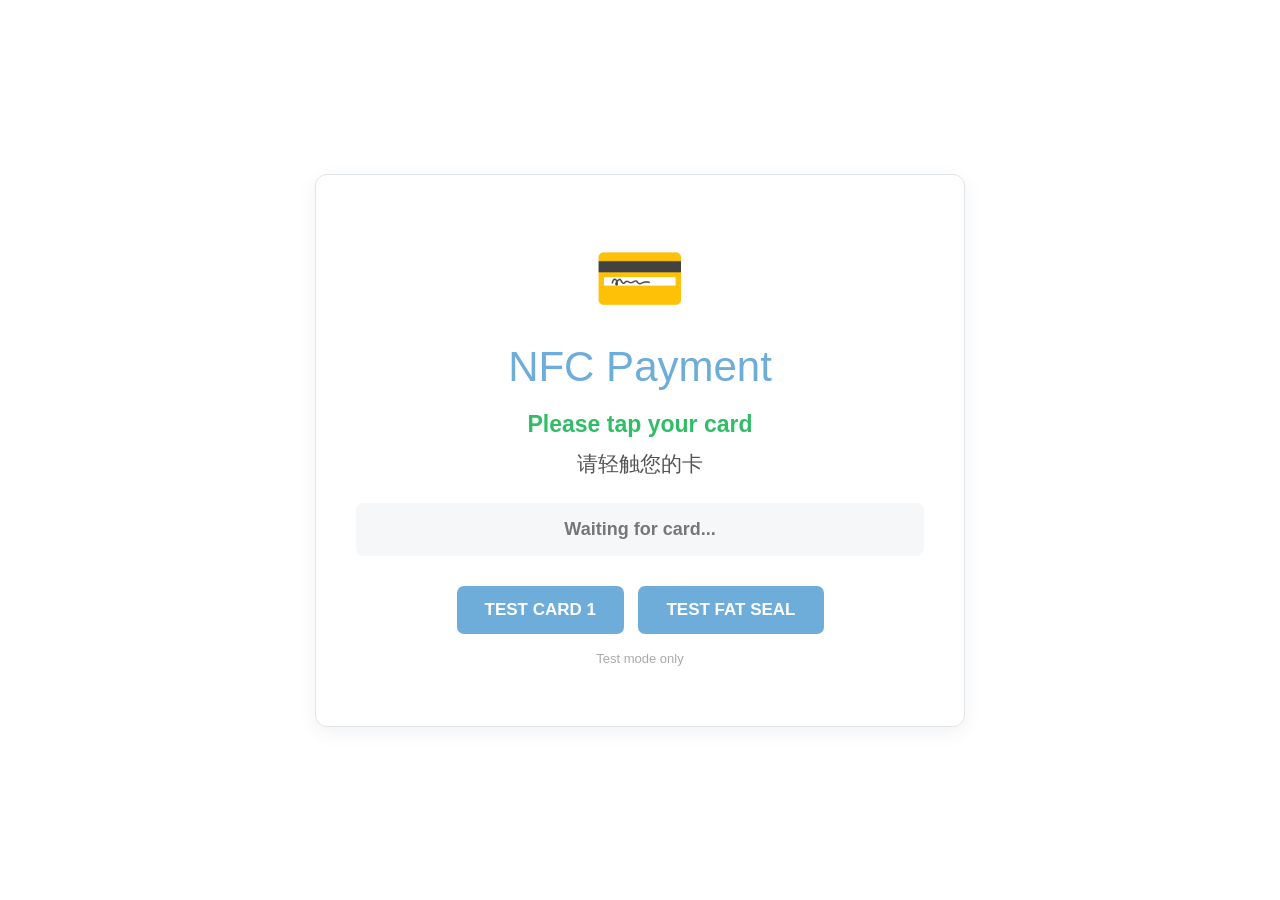
==== index.html @ 9e86143d "Update index.html" ====
<!DOCTYPE html>
<html lang="en">

<head>

    <meta charset="UTF-8">

    <meta
        name="viewport"
        content="width=device-width, initial-scale=1.0"
    >

    <title>NFC Payment</title>

    <style>

        * {
            box-sizing: border-box;
        }

        body {
            margin: 0;
            min-height: 100vh;

            display: flex;
            justify-content: center;
            align-items: center;

            font-family: Arial, sans-serif;

            background: #ffffff;
            color: #3f3f3f;
        }

        .container {
            width: 90%;
            max-width: 650px;

            padding: 60px 40px;

            text-align: center;

            border: 1px solid #e0e5e9;
            border-radius: 12px;

            background: white;

            box-shadow:
                0 5px 20px rgba(0, 0, 0, 0.06);
        }

        .card-icon {
            font-size: 75px;
            margin-bottom: 20px;
        }

        h1 {
            margin-top: 0;
            margin-bottom: 20px;

            font-size: 42px;
            font-weight: 400;

            color: #6eadd9;
        }

        .instruction {
            margin-bottom: 12px;

            font-size: 23px;
            font-weight: bold;

            color: #31bd67;
        }

        .instruction-cn {
            margin-bottom: 8px;

            font-size: 21px;

            color: #555;
        }

        .instruction-ms {
            margin-bottom: 30px;

            font-size: 18px;

            color: #777;
        }

        #status {
            margin-top: 25px;
            margin-bottom: 25px;

            padding: 16px;

            border-radius: 8px;

            background: #f5f7f9;

            font-size: 18px;
            font-weight: bold;

            color: #777;
        }

        #status.success {
            background: #edf9f1;
            color: #31bd67;
        }

        #status.error {
            background: #fff0f0;
            color: #d9534f;
        }

        button {
            padding: 14px 28px;

            border: none;
            border-radius: 7px;

            background: #6eadd9;

            color: white;

            font-size: 17px;
            font-weight: bold;

            cursor: pointer;

            margin: 5px;
        }

        button:hover {
            opacity: 0.9;
        }

        .test-note {
            margin-top: 12px;

            font-size: 13px;

            color: #aaa;
        }

        @media (max-width: 600px) {

            .container {
                padding: 40px 20px;
            }

            h1 {
                font-size: 34px;
            }

            .instruction {
                font-size: 20px;
            }

        }

    </style>

</head>


<body>


    <div class="container">


        <div class="card-icon">
            💳
        </div>


        <h1>
            NFC Payment
        </h1>


        <div class="instruction">
            Please tap your card
        </div>


        <div class="instruction-cn">
            请轻触您的卡
        </div>


        <div id="status">
            Waiting for card...
        </div>


        <!-- TEST BUTTONS -->

        <button
            type="button"
            id="testCard1"
        >
            TEST CARD 1
        </button>


        <button
            type="button"
            id="testCard2"
        >
            TEST FAT SEAL
        </button>


        <div class="test-note">
            Test mode only
        </div>


    </div>



    <!-- ==========================================
         VOICE FUNCTIONS
         ========================================== -->

    <script src="js/voice.js"></script>



    <script>


        // ==========================================
        // CARD DATABASE
        // ==========================================
        //
        // CARD 1
        // 0064559458
        //
        // FAT SEAL
        // 0064446838
        // Balance: $6700
        // Expiry: 11/28
        // CVV: 520
        //
        // ==========================================


        const cardData = {


            "0064446838": {

                name: "Amanda Boh",

                balance: 300,

                expiry: "11/26",

                cvv: "123"

            },


            "0064559458": {

                name: "Fat Seal",

                balance: 6700,

                expiry: "11/28",

                cvv: "520"

            }


        };



        // ==========================================
        // AUTHORISED CARDS
        // ==========================================

        const authorisedCards =
            Object.keys(cardData);



        // ==========================================
        // NFC VARIABLES
        // ==========================================

        let nfcInput = "";

        let cardProcessing = false;

        let inputTimer = null;



        // ==========================================
        // INITIAL VOICE PROMPT
        // ==========================================

        window.addEventListener(
            "load",
            function () {

                setTimeout(
                    function () {

                        if (
                            typeof voiceTapCard ===
                            "function"
                        ) {

                            voiceTapCard();

                        }

                    },
                    800
                );

            }
        );



        // ==========================================
        // RESET STATUS
        // ==========================================

        function resetStatus() {

            const status =
                document.getElementById(
                    "status"
                );

            status.textContent =
                "Waiting for card...";

            status.classList.remove(
                "success"
            );

            status.classList.remove(
                "error"
            );

        }



        // ==========================================
        // INVALID CARD
        // ==========================================

        function invalidCard() {

            const status =
                document.getElementById(
                    "status"
                );


            status.textContent =
                "Card not recognised";


            status.classList.remove(
                "success"
            );


            status.classList.add(
                "error"
            );


            console.log(
                "CARD NOT RECOGNISED"
            );


            if (
                typeof voiceInvalidCard ===
                "function"
            ) {

                voiceInvalidCard();

            }


            setTimeout(
                function () {

                    resetStatus();

                },
                2500
            );

        }



        // ==========================================
        // PROCESS COMPLETE CARD
        // ==========================================

        function processCard() {


            clearTimeout(
                inputTimer
            );


            const cardNumber =
                nfcInput.trim();


            console.log(
                "FULL NFC CARD NUMBER:",
                cardNumber
            );


            // Clear input ready for next scan

            nfcInput = "";


            if (
                cardNumber === ""
            ) {

                return;

            }



            // ======================================
            // CHECK AUTHORISED CARDS
            // ======================================

            if (
                authorisedCards.includes(
                    cardNumber
                )
            ) {


                console.log(
                    "AUTHORISED CARD:",
                    cardNumber
                );


                openPaymentPage(
                    cardNumber
                );


                return;

            }



            // ======================================
            // UNKNOWN CARD
            // ======================================

            console.log(
                "UNKNOWN CARD:",
                cardNumber
            );


            invalidCard();

        }



        // ==========================================
        // OPEN PAYMENT PAGE
        // ==========================================

        function openPaymentPage(
            cardNumber
        ) {


            if (
                cardProcessing
            ) {

                return;

            }


            const card =
                cardData[
                    cardNumber
                ];


            if (
                !card
            ) {

                invalidCard();

                return;

            }


            cardProcessing =
                true;


            const status =
                document.getElementById(
                    "status"
                );


            status.textContent =
                card.name +
                " recognised";


            status.classList.remove(
                "error"
            );


            status.classList.add(
                "success"
            );


            console.log(
                "Card recognised:",
                cardNumber
            );


            console.log(
                "Card name:",
                card.name
            );


            console.log(
                "Balance:",
                card.balance
            );



            // ======================================
            // SPEAK CARD ACCEPTED
            // ======================================

            if (
                typeof voiceCardAccepted ===
                "function"
            ) {

                voiceCardAccepted();

            }



            // ======================================
            // REDIRECT AFTER 3 SECONDS
            // ======================================

            setTimeout(
                function () {

                    goToPaymentPage(
                        cardNumber
                    );

                },
                3000
            );

        }



        // ==========================================
        // GO TO PAYMENT PAGE
        // ==========================================

        function goToPaymentPage(
            cardNumber
        ) {


            console.log(
                "Redirecting card:",
                cardNumber
            );


            window.location.href =
                "paymentPage.html?card=" +
                encodeURIComponent(
                    cardNumber
                );

        }



        // ==========================================
        // NFC READER
        // ==========================================
        //
        // The NFC reader behaves like a keyboard.
        //
        // It sends the card number one character
        // at a time.
        //
        // We wait 150 ms after the final character
        // before processing the complete card.
        //
        // If the NFC reader sends ENTER, the card
        // is processed immediately.
        //
        // ==========================================


        document.addEventListener(
            "keydown",
            function (event) {


                if (
                    cardProcessing
                ) {

                    return;

                }



                // ==================================
                // NUMBER RECEIVED
                // ==================================

                if (
                    /^[0-9]$/.test(
                        event.key
                    )
                ) {


                    nfcInput +=
                        event.key;


                    console.log(
                        "Reading NFC:",
                        nfcInput
                    );


                    const status =
                        document.getElementById(
                            "status"
                        );


                    status.textContent =
                        "Reading card...";


                    status.classList.remove(
                        "error"
                    );


                    status.classList.remove(
                        "success"
                    );



                    // Cancel previous timer

                    clearTimeout(
                        inputTimer
                    );



                    // Wait for reader to finish

                    inputTimer =
                        setTimeout(
                            function () {

                                processCard();

                            },
                            150
                        );


                    return;

                }



                // ==================================
                // ENTER FROM NFC READER
                // ==================================

                if (
                    event.key ===
                    "Enter"
                ) {


                    event.preventDefault();


                    clearTimeout(
                        inputTimer
                    );


                    processCard();


                    return;

                }

            }
        );



        // ==========================================
        // TEST CARD 1
        // ==========================================

        document.getElementById(
            "testCard1"
        ).addEventListener(
            "click",
            function () {


                openPaymentPage(
                    "0064559458"
                );


            }
        );



        // ==========================================
        // TEST FAT SEAL
        // ==========================================

        document.getElementById(
            "testCard2"
        ).addEventListener(
            "click",
            function () {


                openPaymentPage(
                    "0064446838"
                );


            }
        );



        // ==========================================
        // ENABLE VOICE AFTER FIRST INTERACTION
        // ==========================================

        let firstInteractionDone =
            false;


        document.addEventListener(
            "click",
            function () {


                if (
                    firstInteractionDone
                ) {

                    return;

                }


                firstInteractionDone =
                    true;


                if (
                    typeof voiceTapCard ===
                    "function"
                ) {

                    voiceTapCard();

                }

            }
        );


    </script>


</body>

</html>
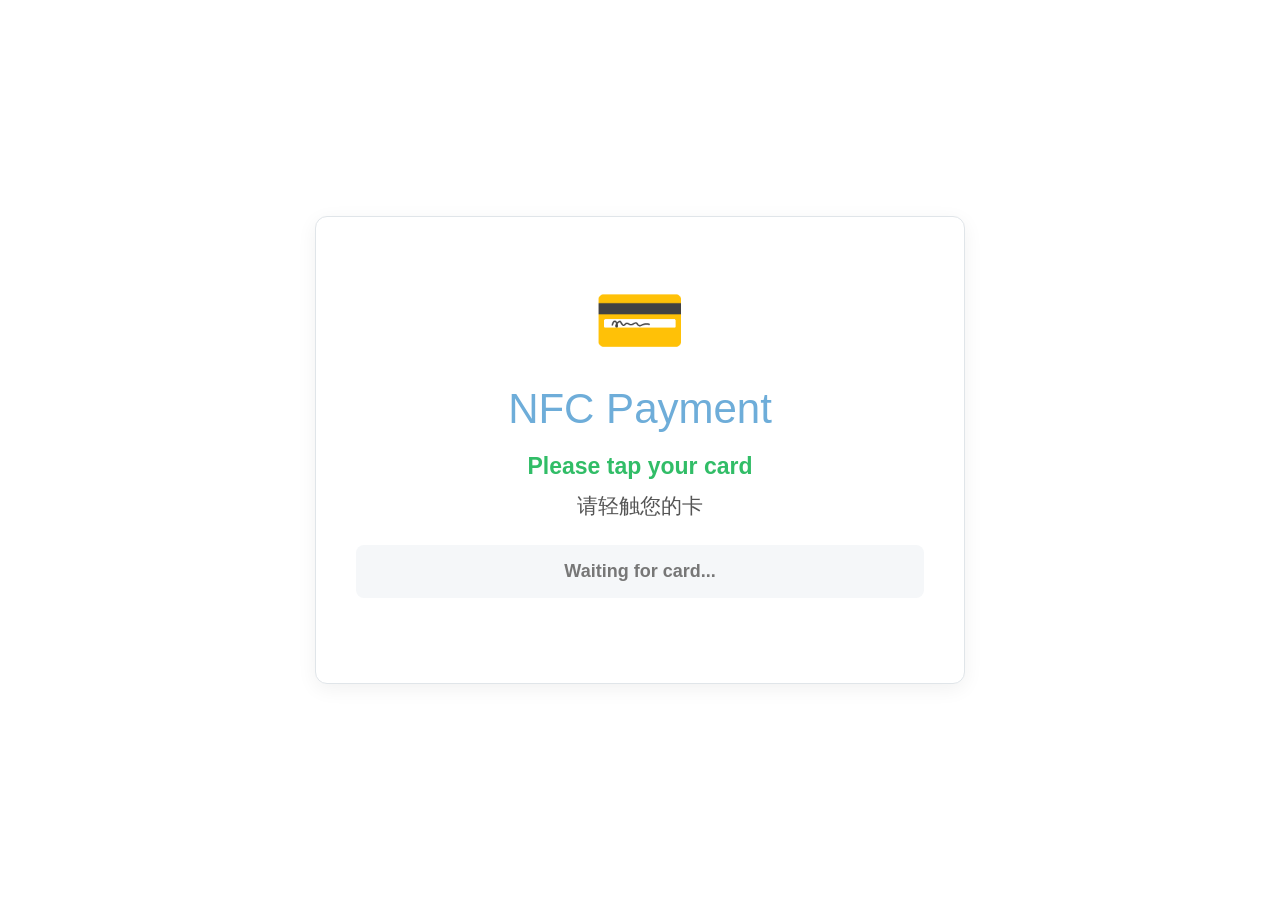
==== commit eea491bc: "Update index.html" ====
--- a/index.html
+++ b/index.html
@@ -194,29 +194,6 @@
 
         <div id="status">
             Waiting for card...
-        </div>
-
-
-        <!-- TEST BUTTONS -->
-
-        <button
-            type="button"
-            id="testCard1"
-        >
-            TEST CARD 1
-        </button>
-
-
-        <button
-            type="button"
-            id="testCard2"
-        >
-            TEST FAT SEAL
-        </button>
-
-
-        <div class="test-note">
-            Test mode only
         </div>
 
 
@@ -254,20 +231,20 @@
         const cardData = {
 
 
+            "0064559458": {
+
+                name: "Amanda Boh",
+
+                balance: 300,
+
+                expiry: "11/26",
+
+                cvv: "123"
+
+            },
+
+
             "0064446838": {
-
-                name: "Amanda Boh",
-
-                balance: 300,
-
-                expiry: "11/26",
-
-                cvv: "123"
-
-            },
-
-
-            "0064559458": {
 
                 name: "Fat Seal",
 
@@ -616,18 +593,33 @@
             cardNumber
         ) {
 
-
             console.log(
                 "Redirecting card:",
                 cardNumber
             );
 
-
+            const card = cardData[cardNumber];
+
+            // Optional browser storage. The payment page does NOT depend on this.
+            try {
+                localStorage.setItem(
+                    "selectedCard",
+                    JSON.stringify({
+                        cardNumber: cardNumber,
+                        name: card.name,
+                        balance: card.balance,
+                        expiry: card.expiry,
+                        cvv: card.cvv
+                    })
+                );
+            } catch (error) {
+                console.log("Browser storage unavailable; continuing with URL card ID.");
+            }
+
+            // This URL parameter is the main hand-off to paymentPage.html.
             window.location.href =
                 "paymentPage.html?card=" +
-                encodeURIComponent(
-                    cardNumber
-                );
+                encodeURIComponent(cardNumber);
 
         }
 
@@ -765,46 +757,6 @@
 
 
 
-        // ==========================================
-        // TEST CARD 1
-        // ==========================================
-
-        document.getElementById(
-            "testCard1"
-        ).addEventListener(
-            "click",
-            function () {
-
-
-                openPaymentPage(
-                    "0064559458"
-                );
-
-
-            }
-        );
-
-
-
-        // ==========================================
-        // TEST FAT SEAL
-        // ==========================================
-
-        document.getElementById(
-            "testCard2"
-        ).addEventListener(
-            "click",
-            function () {
-
-
-                openPaymentPage(
-                    "0064446838"
-                );
-
-
-            }
-        );
-
 
 
         // ==========================================
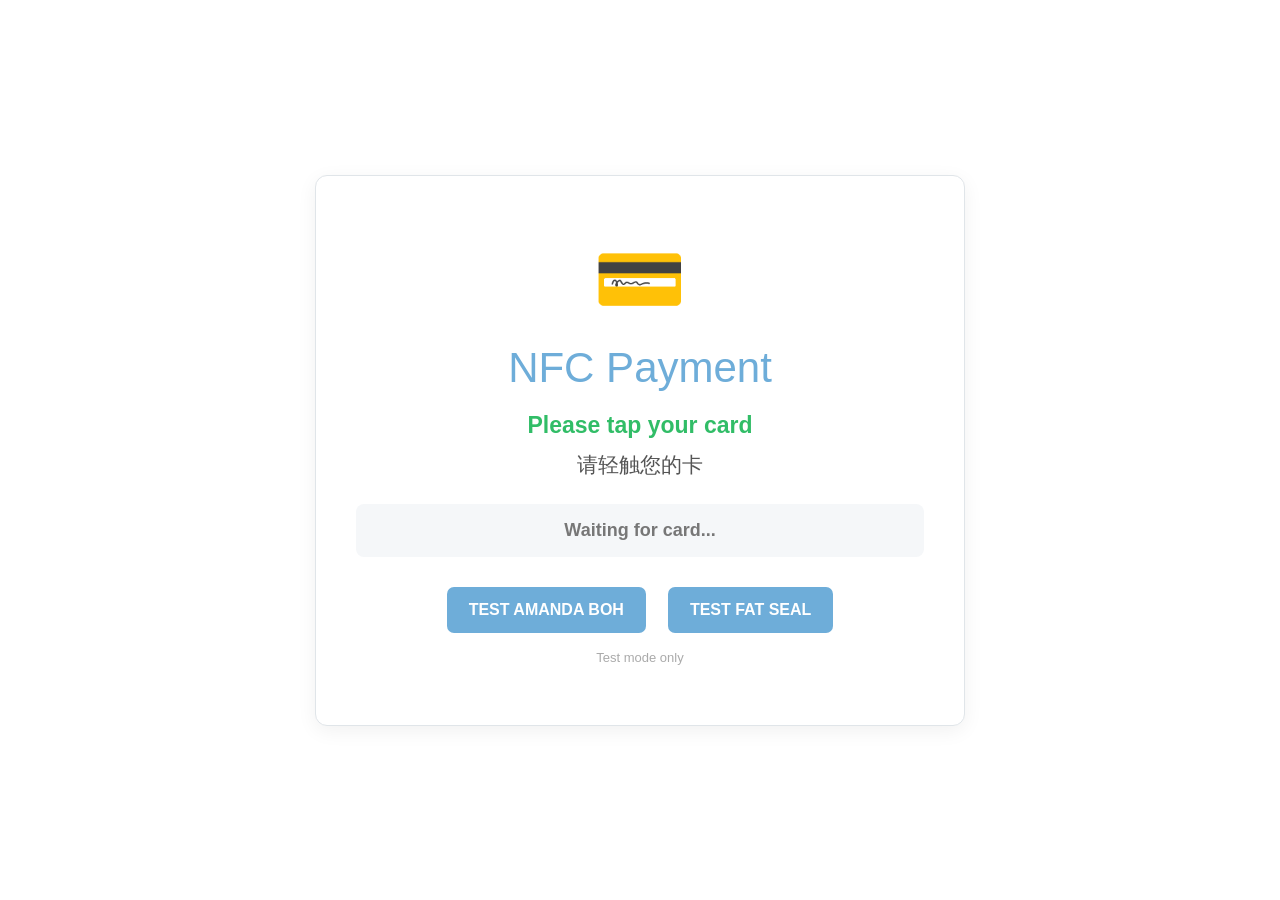
==== commit 614becb8: "Update index.html" ====
--- a/index.html
+++ b/index.html
@@ -115,6 +115,35 @@
             color: #d9534f;
         }
 
+        .test-buttons {
+            display: flex;
+            justify-content: center;
+            gap: 12px;
+            margin-top: 8px;
+            flex-wrap: wrap;
+        }
+
+        .test-buttons button {
+            padding: 14px 22px;
+            border: none;
+            border-radius: 7px;
+            background: #6eadd9;
+            color: white;
+            font-size: 16px;
+            font-weight: bold;
+            cursor: pointer;
+        }
+
+        .test-buttons button:hover {
+            opacity: 0.9;
+        }
+
+        .test-note {
+            margin-top: 12px;
+            font-size: 13px;
+            color: #aaa;
+        }
+
         button {
             padding: 14px 28px;
 
@@ -196,6 +225,14 @@
             Waiting for card...
         </div>
 
+        <!-- TEST BUTTONS -->
+        <div class="test-buttons">
+            <button type="button" id="testAmanda">TEST AMANDA BOH</button>
+            <button type="button" id="testFatSeal">TEST FAT SEAL</button>
+        </div>
+
+        <div class="test-note">Test mode only</div>
+
 
     </div>
 
@@ -216,11 +253,14 @@
         // CARD DATABASE
         // ==========================================
         //
-        // CARD 1
-        // 0064559458
+        // AMANDA BOH
+        // 0064446838
+        // Balance: $300
+        // Expiry: 08/26
+        // CVV: 123
         //
         // FAT SEAL
-        // 0064446838
+        // 0064559458
         // Balance: $6700
         // Expiry: 11/28
         // CVV: 520
@@ -230,35 +270,21 @@
 
         const cardData = {
 
+            "0064446838": {
+                name: "Amanda Boh",
+                balance: 300,
+                expiry: "08/26",
+                cvv: "123"
+            },
 
             "0064559458": {
-
-                name: "Amanda Boh",
-
-                balance: 300,
-
-                expiry: "11/26",
-
-                cvv: "123"
-
-            },
-
-
-            "0064446838": {
-
                 name: "Fat Seal",
-
                 balance: 6700,
-
                 expiry: "11/28",
-
                 cvv: "520"
-
-            }
-
+            }
 
         };
-
 
 
         // ==========================================
@@ -404,7 +430,7 @@
 
 
             const cardNumber =
-                nfcInput.trim();
+                nfcInput.replace(/\D/g, "").trim();
 
 
             console.log(
@@ -518,8 +544,7 @@
 
 
             status.textContent =
-                card.name +
-                " recognised";
+                card.name + " recognised";
 
 
             status.classList.remove(
@@ -617,9 +642,18 @@
             }
 
             // This URL parameter is the main hand-off to paymentPage.html.
+            const profile =
+                cardNumber === "0064559458"
+                    ? "fatseal"
+                    : "amanda";
+
             window.location.href =
                 "paymentPage.html?card=" +
-                encodeURIComponent(cardNumber);
+                encodeURIComponent(cardNumber) +
+                "&profile=" +
+                encodeURIComponent(profile) +
+                "&v=" +
+                Date.now();
 
         }
 
@@ -760,6 +794,25 @@
 
 
         // ==========================================
+        // TEST BUTTONS
+        // ==========================================
+
+        document.getElementById("testAmanda").addEventListener(
+            "click",
+            function () {
+                openPaymentPage("0064446838");
+            }
+        );
+
+        document.getElementById("testFatSeal").addEventListener(
+            "click",
+            function () {
+                openPaymentPage("0064559458");
+            }
+        );
+
+
+        // ==========================================
         // ENABLE VOICE AFTER FIRST INTERACTION
         // ==========================================
 
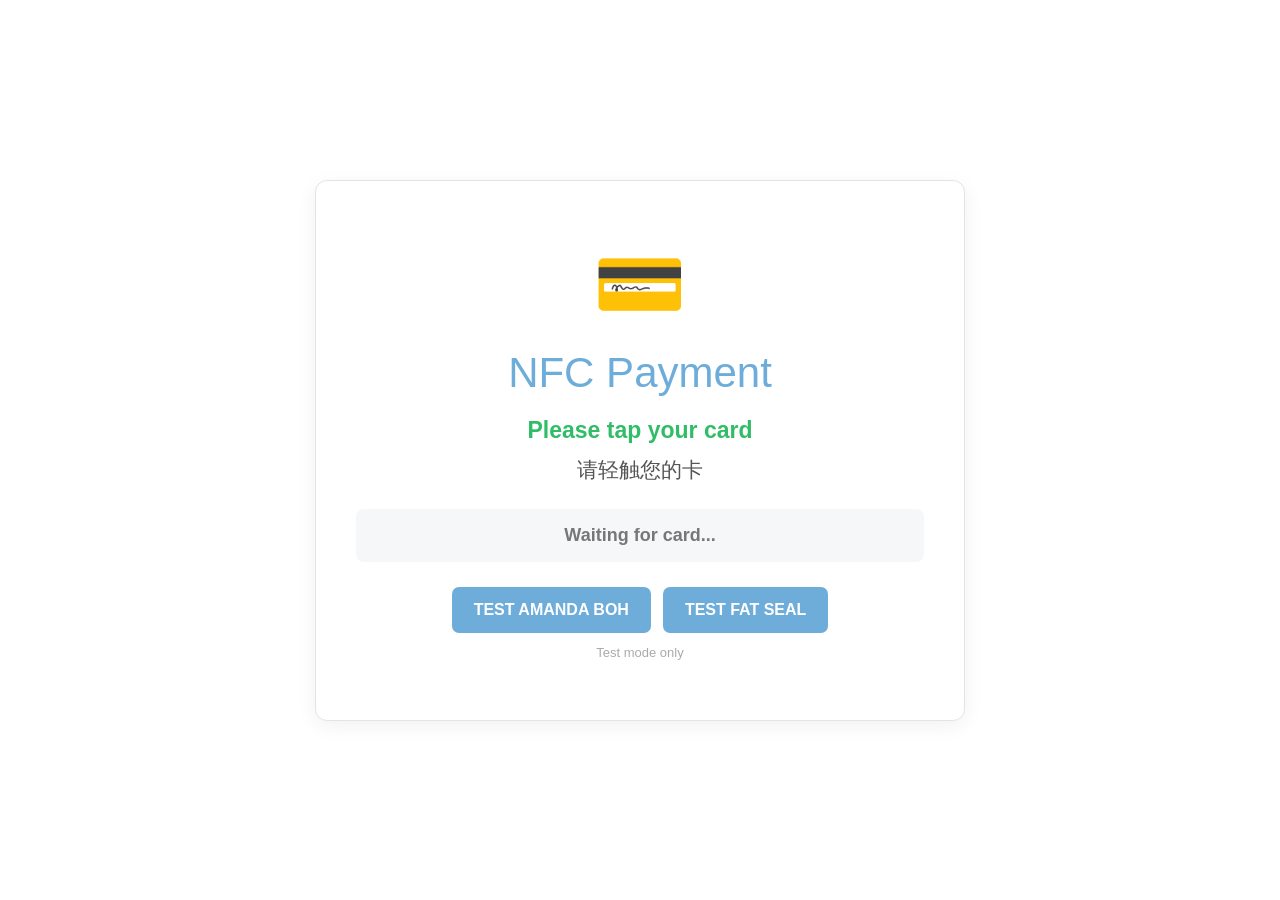
==== commit 6de36d37: "Update index.html" ====
--- a/index.html
+++ b/index.html
@@ -2,7 +2,6 @@
 <html lang="en">
 
 <head>
-
     <meta charset="UTF-8">
 
     <meta
@@ -13,7 +12,6 @@
     <title>NFC Payment</title>
 
     <style>
-
         * {
             box-sizing: border-box;
         }
@@ -79,14 +77,6 @@
             font-size: 21px;
 
             color: #555;
-        }
-
-        .instruction-ms {
-            margin-bottom: 30px;
-
-            font-size: 18px;
-
-            color: #777;
         }
 
         #status {
@@ -144,38 +134,7 @@
             color: #aaa;
         }
 
-        button {
-            padding: 14px 28px;
-
-            border: none;
-            border-radius: 7px;
-
-            background: #6eadd9;
-
-            color: white;
-
-            font-size: 17px;
-            font-weight: bold;
-
-            cursor: pointer;
-
-            margin: 5px;
-        }
-
-        button:hover {
-            opacity: 0.9;
-        }
-
-        .test-note {
-            margin-top: 12px;
-
-            font-size: 13px;
-
-            color: #aaa;
-        }
-
         @media (max-width: 600px) {
-
             .container {
                 padding: 40px 20px;
             }
@@ -187,86 +146,81 @@
             .instruction {
                 font-size: 20px;
             }
-
-        }
-
+        }
     </style>
-
 </head>
 
-
 <body>
 
-
     <div class="container">
-
 
         <div class="card-icon">
             💳
         </div>
 
-
         <h1>
             NFC Payment
         </h1>
 
-
         <div class="instruction">
             Please tap your card
         </div>
 
-
         <div class="instruction-cn">
             请轻触您的卡
         </div>
 
-
         <div id="status">
             Waiting for card...
         </div>
 
         <!-- TEST BUTTONS -->
         <div class="test-buttons">
-            <button type="button" id="testAmanda">TEST AMANDA BOH</button>
-            <button type="button" id="testFatSeal">TEST FAT SEAL</button>
+            <button
+                type="button"
+                id="testAmanda"
+            >
+                TEST AMANDA BOH
+            </button>
+
+            <button
+                type="button"
+                id="testFatSeal"
+            >
+                TEST FAT SEAL
+            </button>
         </div>
 
-        <div class="test-note">Test mode only</div>
-
+        <div class="test-note">
+            Test mode only
+        </div>
 
     </div>
 
 
-
-    <!-- ==========================================
-         VOICE FUNCTIONS
-         ========================================== -->
-
+    <!-- Voice functions -->
     <script src="js/voice.js"></script>
 
 
-
     <script>
 
-
         // ==========================================
         // CARD DATABASE
         // ==========================================
         //
-        // AMANDA BOH
-        // 0064446838
+        // Amanda Boh
+        // NFC: 0064446838
         // Balance: $300
         // Expiry: 08/26
         // CVV: 123
         //
-        // FAT SEAL
-        // 0064559458
+        // Fat Seal
+        // NFC: 0064559458
         // Balance: $6700
         // Expiry: 11/28
         // CVV: 520
         //
         // ==========================================
-
 
         const cardData = {
 
@@ -295,7 +249,6 @@
             Object.keys(cardData);
 
 
-
         // ==========================================
         // NFC VARIABLES
         // ==========================================
@@ -305,7 +258,6 @@
         let cardProcessing = false;
 
         let inputTimer = null;
-
 
 
         // ==========================================
@@ -336,7 +288,6 @@
         );
 
 
-
         // ==========================================
         // RESET STATUS
         // ==========================================
@@ -359,8 +310,8 @@
                 "error"
             );
 
-        }
-
+            cardProcessing = false;
+        }
 
 
         // ==========================================
@@ -374,25 +325,20 @@
                     "status"
                 );
 
-
             status.textContent =
                 "Card not recognised";
 
-
             status.classList.remove(
                 "success"
             );
 
-
             status.classList.add(
                 "error"
             );
 
-
             console.log(
                 "CARD NOT RECOGNISED"
             );
-
 
             if (
                 typeof voiceInvalidCard ===
@@ -403,7 +349,6 @@
 
             }
 
-
             setTimeout(
                 function () {
 
@@ -412,46 +357,37 @@
                 },
                 2500
             );
-
-        }
-
-
-
-        // ==========================================
-        // PROCESS COMPLETE CARD
+        }
+
+
+        // ==========================================
+        // PROCESS COMPLETE NFC CARD
         // ==========================================
 
         function processCard() {
-
 
             clearTimeout(
                 inputTimer
             );
 
-
             const cardNumber =
-                nfcInput.replace(/\D/g, "").trim();
-
+                nfcInput
+                    .replace(/\D/g, "")
+                    .trim();
 
             console.log(
                 "FULL NFC CARD NUMBER:",
                 cardNumber
             );
 
-
-            // Clear input ready for next scan
-
+            // Clear scanner buffer
             nfcInput = "";
-
 
             if (
                 cardNumber === ""
             ) {
-
                 return;
-
-            }
-
+            }
 
 
             // ======================================
@@ -464,22 +400,17 @@
                 )
             ) {
 
-
                 console.log(
                     "AUTHORISED CARD:",
                     cardNumber
                 );
 
-
                 openPaymentPage(
                     cardNumber
                 );
 
-
                 return;
-
-            }
-
+            }
 
 
             // ======================================
@@ -491,93 +422,75 @@
                 cardNumber
             );
 
-
             invalidCard();
-
-        }
-
-
-
-        // ==========================================
-        // OPEN PAYMENT PAGE
+        }
+
+
+        // ==========================================
+        // CARD RECOGNISED
         // ==========================================
 
         function openPaymentPage(
             cardNumber
         ) {
 
-
             if (
                 cardProcessing
             ) {
-
                 return;
-
-            }
-
+            }
 
             const card =
                 cardData[
                     cardNumber
                 ];
 
-
             if (
                 !card
             ) {
 
                 invalidCard();
-
                 return;
 
             }
 
-
-            cardProcessing =
-                true;
-
+            cardProcessing = true;
 
             const status =
                 document.getElementById(
                     "status"
                 );
 
-
             status.textContent =
-                card.name + " recognised";
-
+                card.name +
+                " recognised";
 
             status.classList.remove(
                 "error"
             );
 
-
             status.classList.add(
                 "success"
             );
-
 
             console.log(
                 "Card recognised:",
                 cardNumber
             );
 
-
             console.log(
                 "Card name:",
                 card.name
             );
 
-
             console.log(
                 "Balance:",
                 card.balance
             );
 
 
-
-            // ======================================
-            // SPEAK CARD ACCEPTED
+            // ======================================
+            // VOICE
             // ======================================
 
             if (
@@ -590,9 +503,8 @@
             }
 
 
-
-            // ======================================
-            // REDIRECT AFTER 3 SECONDS
+            // ======================================
+            // REDIRECT
             // ======================================
 
             setTimeout(
@@ -605,9 +517,7 @@
                 },
                 3000
             );
-
-        }
-
+        }
 
 
         // ==========================================
@@ -623,10 +533,24 @@
                 cardNumber
             );
 
-            const card = cardData[cardNumber];
-
-            // Optional browser storage. The payment page does NOT depend on this.
+            const card =
+                cardData[
+                    cardNumber
+                ];
+
+            if (
+                !card
+            ) {
+
+                invalidCard();
+                return;
+
+            }
+
+
+            // Save as backup
             try {
+
                 localStorage.setItem(
                     "selectedCard",
                     JSON.stringify({
@@ -637,59 +561,49 @@
                         cvv: card.cvv
                     })
                 );
+
             } catch (error) {
-                console.log("Browser storage unavailable; continuing with URL card ID.");
-            }
-
-            // This URL parameter is the main hand-off to paymentPage.html.
-            const profile =
-                cardNumber === "0064559458"
-                    ? "fatseal"
-                    : "amanda";
+
+                console.log(
+                    "Browser storage unavailable."
+                );
+
+            }
+
+
+            // ======================================
+            // IMPORTANT
+            //
+            // The NFC number itself determines
+            // which card is loaded.
+            //
+            // Amanda = 0064446838
+            // Fat Seal = 0064559458
+            // ======================================
 
             window.location.href =
                 "paymentPage.html?card=" +
-                encodeURIComponent(cardNumber) +
-                "&profile=" +
-                encodeURIComponent(profile) +
+                encodeURIComponent(
+                    cardNumber
+                ) +
                 "&v=" +
                 Date.now();
-
-        }
-
+        }
 
 
         // ==========================================
         // NFC READER
         // ==========================================
-        //
-        // The NFC reader behaves like a keyboard.
-        //
-        // It sends the card number one character
-        // at a time.
-        //
-        // We wait 150 ms after the final character
-        // before processing the complete card.
-        //
-        // If the NFC reader sends ENTER, the card
-        // is processed immediately.
-        //
-        // ==========================================
-
 
         document.addEventListener(
             "keydown",
             function (event) {
 
-
                 if (
                     cardProcessing
                 ) {
-
                     return;
-
                 }
-
 
 
                 // ==================================
@@ -702,48 +616,34 @@
                     )
                 ) {
 
-
                     nfcInput +=
                         event.key;
-
 
                     console.log(
                         "Reading NFC:",
                         nfcInput
                     );
 
-
                     const status =
                         document.getElementById(
                             "status"
                         );
 
-
                     status.textContent =
                         "Reading card...";
-
 
                     status.classList.remove(
                         "error"
                     );
 
-
                     status.classList.remove(
                         "success"
                     );
 
-
-
-                    // Cancel previous timer
-
                     clearTimeout(
                         inputTimer
                     );
 
-
-
-                    // Wait for reader to finish
-
                     inputTimer =
                         setTimeout(
                             function () {
@@ -754,11 +654,8 @@
                             150
                         );
 
-
                     return;
-
                 }
-
 
 
                 // ==================================
@@ -770,46 +667,55 @@
                     "Enter"
                 ) {
 
-
                     event.preventDefault();
-
 
                     clearTimeout(
                         inputTimer
                     );
 
-
                     processCard();
 
-
                     return;
-
                 }
 
             }
         );
 
 
-
-
-
         // ==========================================
         // TEST BUTTONS
         // ==========================================
 
-        document.getElementById("testAmanda").addEventListener(
-            "click",
-            function () {
-                openPaymentPage("0064446838");
-            }
-        );
-
-        document.getElementById("testFatSeal").addEventListener(
-            "click",
-            function () {
-                openPaymentPage("0064559458");
-            }
-        );
+        document
+            .getElementById(
+                "testAmanda"
+            )
+            .addEventListener(
+                "click",
+                function () {
+
+                    openPaymentPage(
+                        "0064446838"
+                    );
+
+                }
+            );
+
+
+        document
+            .getElementById(
+                "testFatSeal"
+            )
+            .addEventListener(
+                "click",
+                function () {
+
+                    openPaymentPage(
+                        "0064559458"
+                    );
+
+                }
+            );
 
 
         // ==========================================
@@ -818,25 +724,19 @@
 
         let firstInteractionDone =
             false;
-
 
         document.addEventListener(
             "click",
             function () {
 
-
                 if (
                     firstInteractionDone
                 ) {
-
                     return;
-
                 }
-
 
                 firstInteractionDone =
                     true;
-
 
                 if (
                     typeof voiceTapCard ===
@@ -850,10 +750,8 @@
             }
         );
 
-
     </script>
 
-
 </body>
 
 </html>
